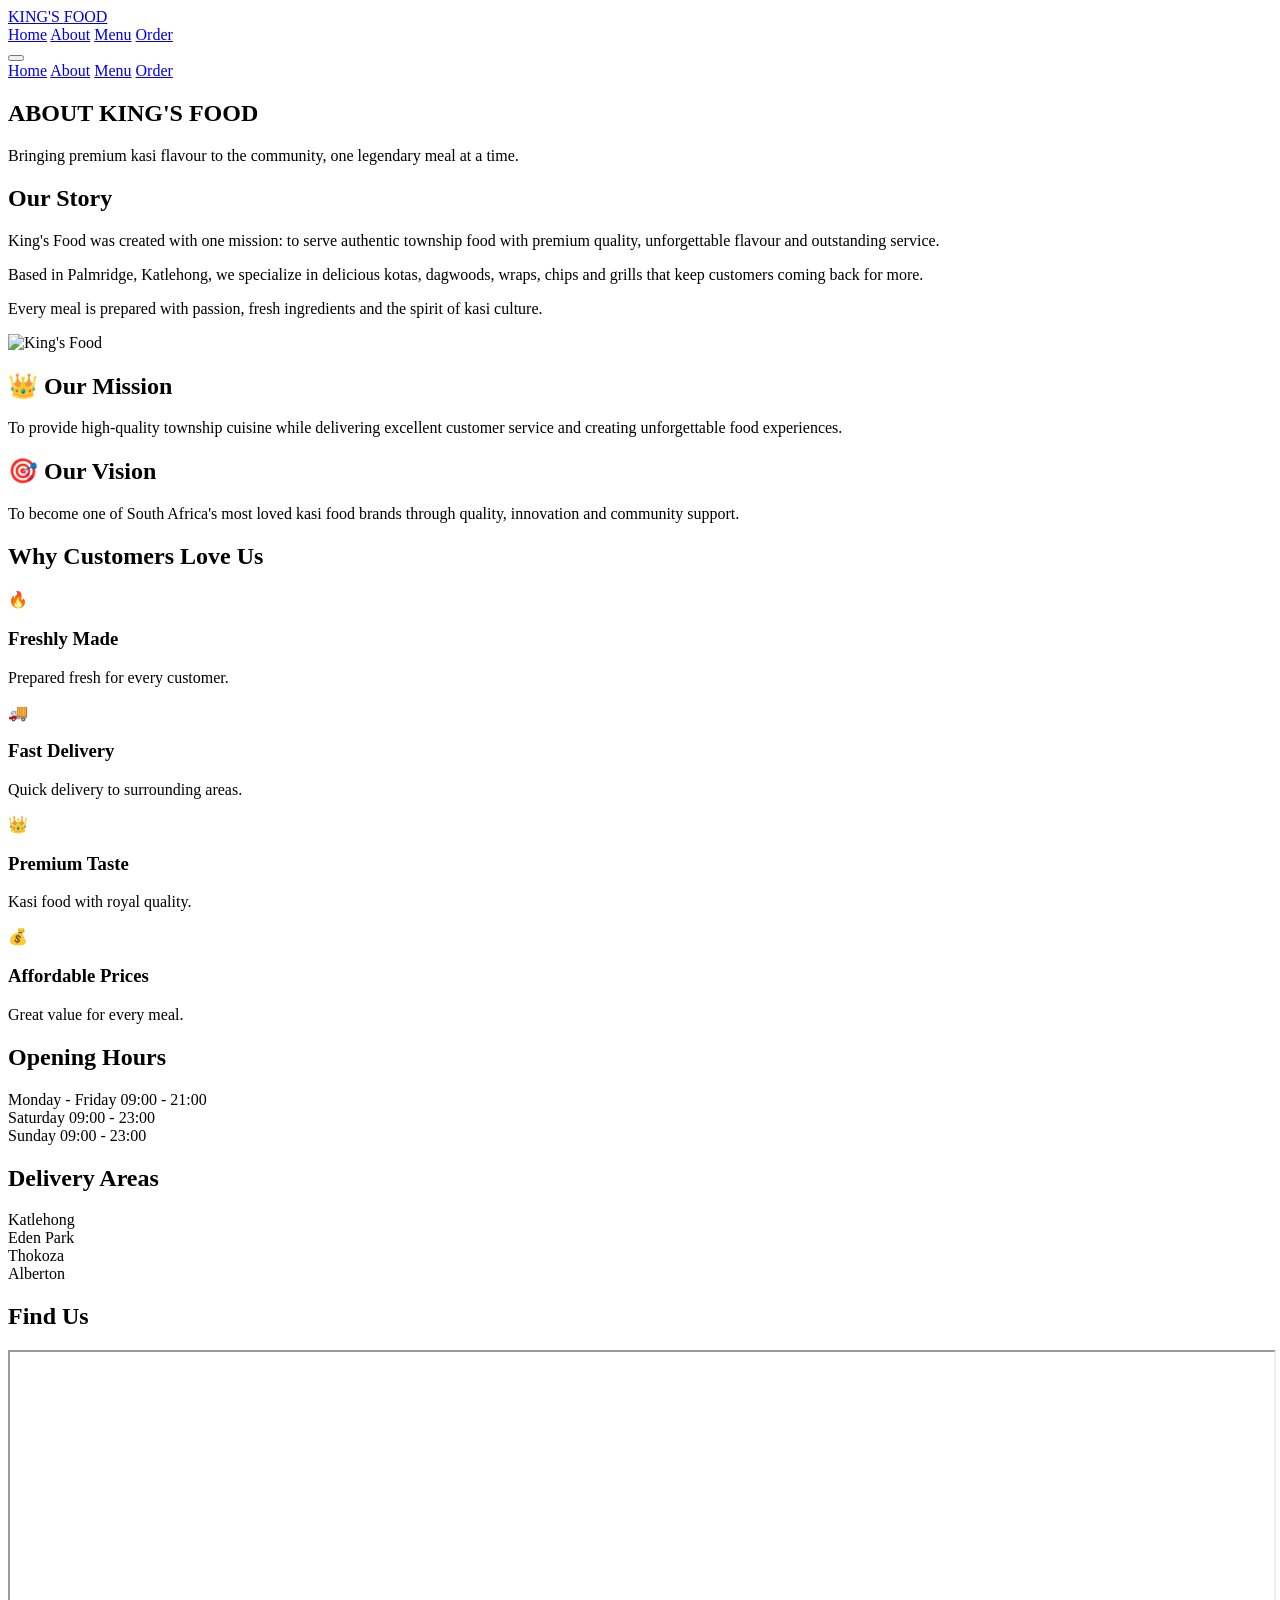
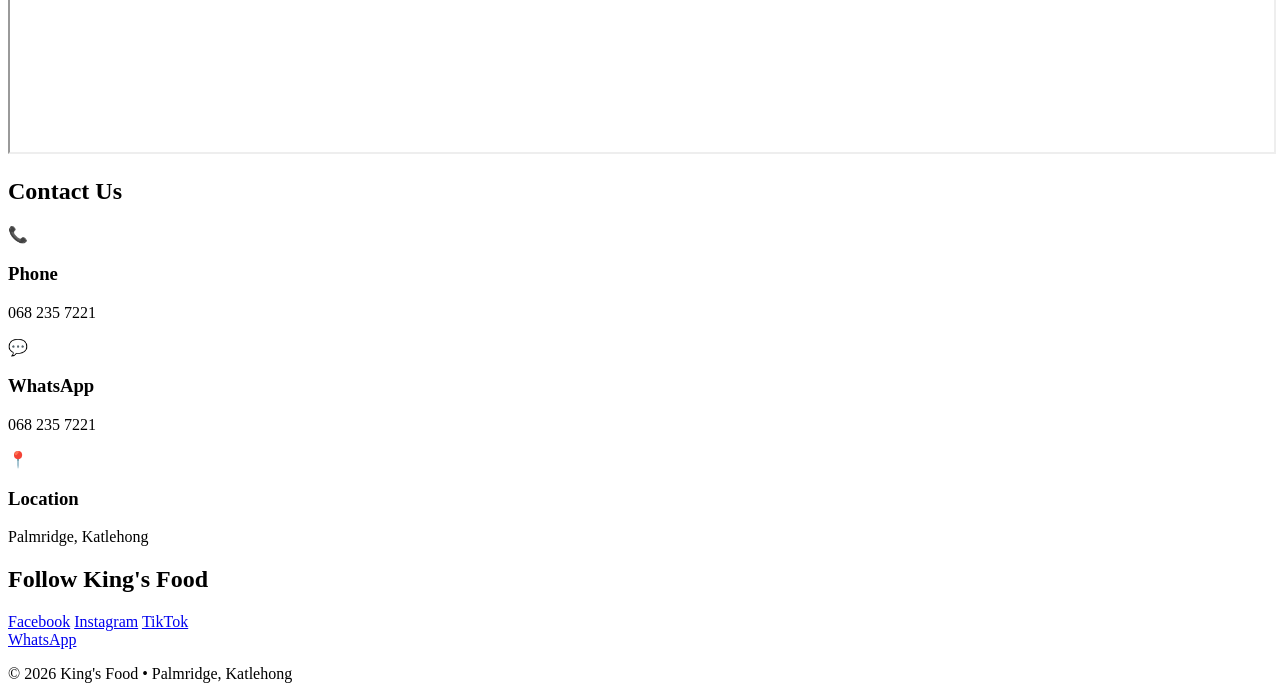
==== about.html @ 994a2424 "Create about.html" ====
<!DOCTYPE html>
<html lang="en">
<head>
    <meta charset="UTF-8">
    <meta name="viewport" content="width=device-width, initial-scale=1.0">
    <title>About Us | King's Food</title>

    <link rel="stylesheet" href="style.css">

    <link href="https://fonts.googleapis.com/css2?family=Bebas+Neue&family=Poppins:wght@300;400;500;600;700;800&display=swap" rel="stylesheet">

    <script src="script.js" defer></script>
</head>
<body>

<!-- ================= NAVIGATION ================= -->

<nav class="navbar">

    <a href="index.html" class="logo">
        KING'S <span>FOOD</span>
    </a>

    <div class="nav-links">
        <a href="index.html">Home</a>
        <a href="about.html" class="active">About</a>
        <a href="menu.html">Menu</a>
        <a href="order.html">Order</a>
    </div>

    <button class="hamburger" onclick="toggleMenu()">
        <span></span>
        <span></span>
        <span></span>
    </button>

</nav>

<!-- ================= MOBILE MENU ================= -->

<div class="mobile-menu">

    <a href="index.html">Home</a>
    <a href="about.html">About</a>
    <a href="menu.html">Menu</a>
    <a href="order.html">Order</a>

</div>

<!-- ================= PAGE HERO ================= -->

<section class="page-hero">

    <div class="page-hero-content">

        <h1>
            ABOUT <span>KING'S FOOD</span>
        </h1>

        <p>
            Bringing premium kasi flavour to the community,
            one legendary meal at a time.
        </p>

    </div>

</section>

<!-- ================= STORY ================= -->

<section class="about-section">

    <div class="about-grid">

        <div class="about-text">

            <h2>
                Our <span>Story</span>
            </h2>

            <p>
                King's Food was created with one mission:
                to serve authentic township food with premium quality,
                unforgettable flavour and outstanding service.
            </p>

            <p>
                Based in Palmridge, Katlehong,
                we specialize in delicious kotas,
                dagwoods, wraps, chips and grills that keep customers
                coming back for more.
            </p>

            <p>
                Every meal is prepared with passion,
                fresh ingredients and the spirit of kasi culture.
            </p>

        </div>

        <div class="about-image">

            <img src="jj.jpg" alt="King's Food">

        </div>

    </div>

</section>

<!-- ================= MISSION ================= -->

<section class="mission-section">

    <div class="mission-card">

        <h2>👑 Our Mission</h2>

        <p>
            To provide high-quality township cuisine
            while delivering excellent customer service
            and creating unforgettable food experiences.
        </p>

    </div>

    <div class="mission-card">

        <h2>🎯 Our Vision</h2>

        <p>
            To become one of South Africa's most loved
            kasi food brands through quality, innovation
            and community support.
        </p>

    </div>

</section>

<!-- ================= WHY US ================= -->

<section class="why-about">

    <h2>
        Why Customers <span>Love Us</span>
    </h2>

    <div class="love-grid">

        <div class="love-card">
            🔥
            <h3>Freshly Made</h3>
            <p>Prepared fresh for every customer.</p>
        </div>

        <div class="love-card">
            🚚
            <h3>Fast Delivery</h3>
            <p>Quick delivery to surrounding areas.</p>
        </div>

        <div class="love-card">
            👑
            <h3>Premium Taste</h3>
            <p>Kasi food with royal quality.</p>
        </div>

        <div class="love-card">
            💰
            <h3>Affordable Prices</h3>
            <p>Great value for every meal.</p>
        </div>

    </div>

</section>

<!-- ================= HOURS ================= -->

<section class="hours-section">

    <h2>
        Opening <span>Hours</span>
    </h2>

    <div class="hours-card">

        <div class="hour-row">
            <span>Monday - Friday</span>
            <span>09:00 - 21:00</span>
        </div>

        <div class="hour-row">
            <span>Saturday</span>
            <span>09:00 - 23:00</span>
        </div>

        <div class="hour-row">
            <span>Sunday</span>
            <span>09:00 - 23:00</span>
        </div>

    </div>

</section>

<!-- ================= DELIVERY ================= -->

<section class="delivery-section">

    <h2>
        Delivery <span>Areas</span>
    </h2>

    <div class="delivery-grid">

        <div class="delivery-card">
            Katlehong
        </div>

        <div class="delivery-card">
            Eden Park
        </div>

        <div class="delivery-card">
            Thokoza
        </div>

        <div class="delivery-card">
            Alberton
        </div>

    </div>

</section>

<!-- ================= MAP ================= -->

<section class="map-section">

    <h2>
        Find <span>Us</span>
    </h2>

    <iframe
        src="https://maps.google.com/maps?q=Palmridge%20Katlehong&t=&z=13&ie=UTF8&iwloc=&output=embed"
        width="100%"
        height="400"
        loading="lazy">
    </iframe>

</section>

<!-- ================= CONTACT ================= -->

<section class="contact-section">

    <h2>
        Contact <span>Us</span>
    </h2>

    <div class="contact-grid">

        <div class="contact-card">
            📞
            <h3>Phone</h3>
            <p>068 235 7221</p>
        </div>

        <div class="contact-card">
            💬
            <h3>WhatsApp</h3>
            <p>068 235 7221</p>
        </div>

        <div class="contact-card">
            📍
            <h3>Location</h3>
            <p>Palmridge, Katlehong</p>
        </div>

    </div>

</section>

<!-- ================= SOCIALS ================= -->

<section class="social-section">

    <h2>
        Follow <span>King's Food</span>
    </h2>

    <div class="social-links">

        <a href="#">Facebook</a>
        <a href="#">Instagram</a>
        <a href="#">TikTok</a>

    </div>

</section>

<!-- ================= WHATSAPP ================= -->

<a
href="https://wa.me/27682357221"
target="_blank"
class="whatsapp-btn">

    WhatsApp

</a>

<!-- ================= FOOTER ================= -->

<footer>

    <p>
        © 2026 King's Food • Palmridge, Katlehong
    </p>

</footer>

</body>
</html>
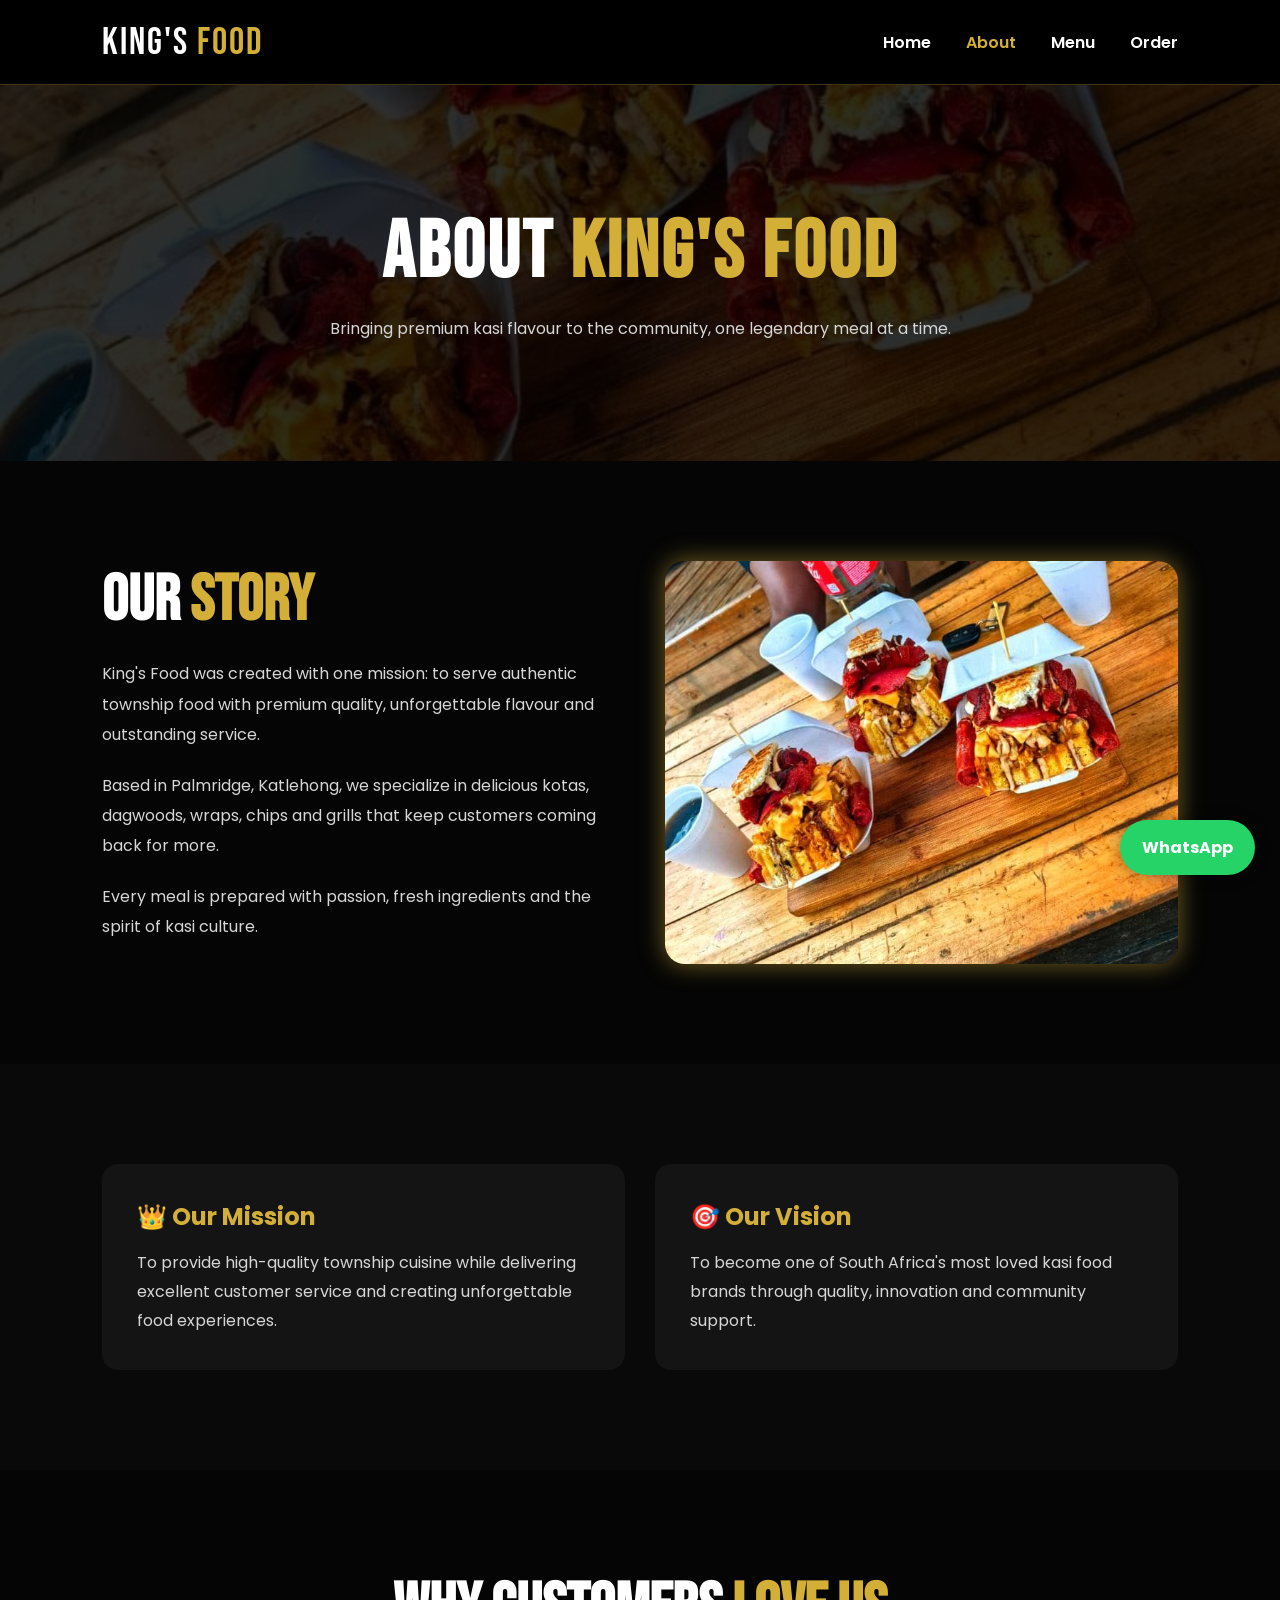
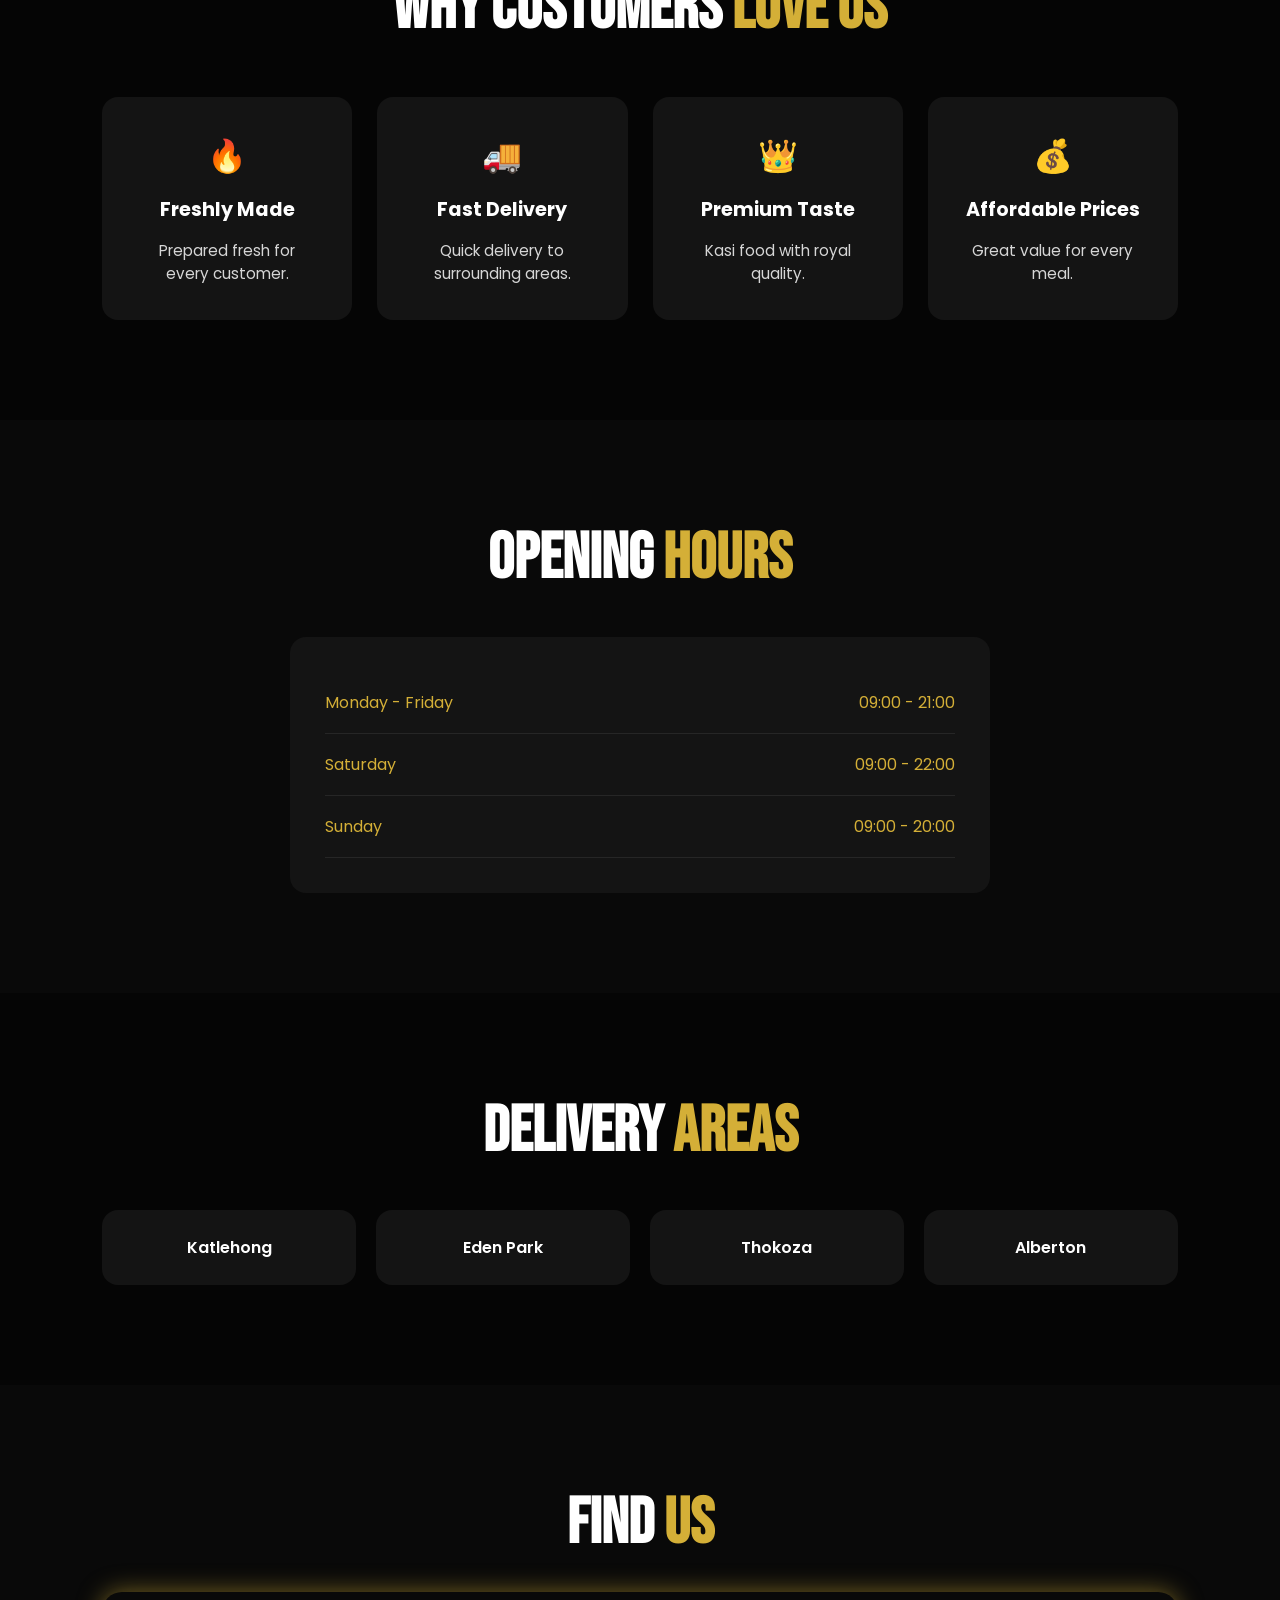
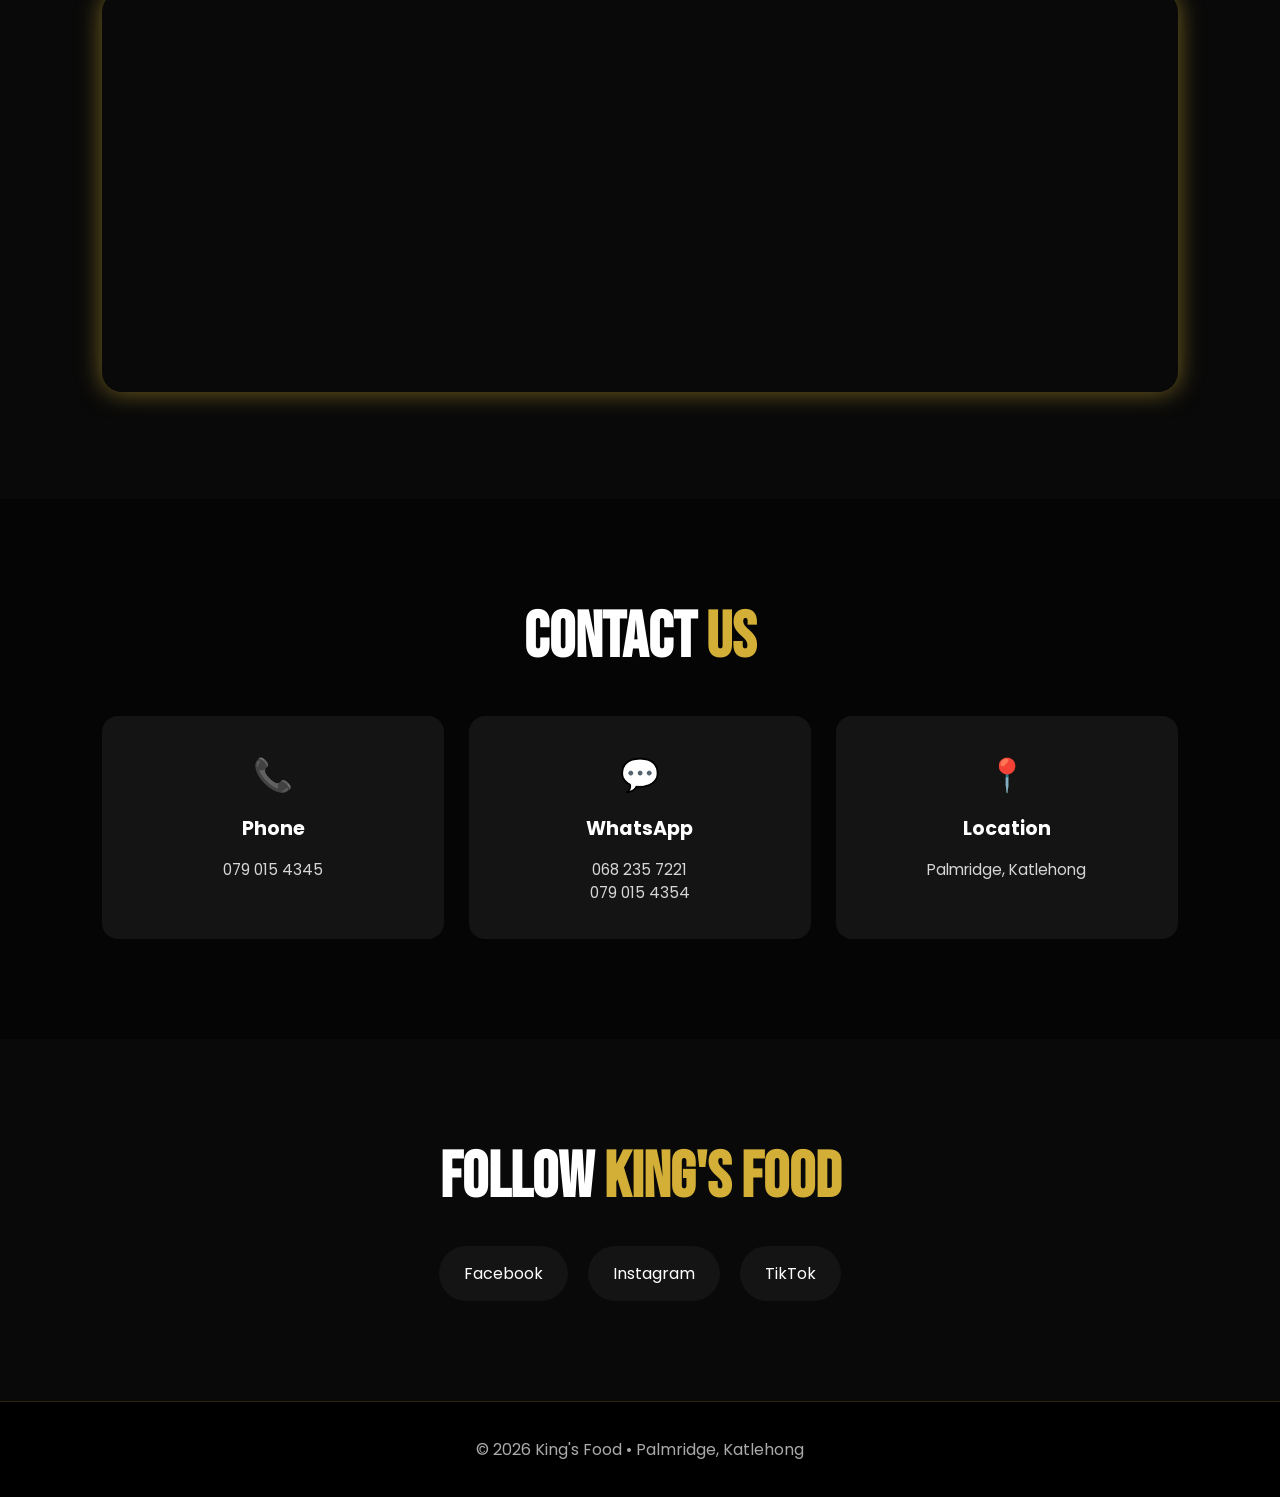
==== commit 2e5af46b: "Update about.html" ====
--- a/about.html
+++ b/about.html
@@ -193,12 +193,12 @@
 
         <div class="hour-row">
             <span>Saturday</span>
-            <span>09:00 - 23:00</span>
+            <span>09:00 - 22:00</span>
         </div>
 
         <div class="hour-row">
             <span>Sunday</span>
-            <span>09:00 - 23:00</span>
+            <span>09:00 - 20:00</span>
         </div>
 
     </div>
@@ -265,13 +265,14 @@
         <div class="contact-card">
             📞
             <h3>Phone</h3>
-            <p>068 235 7221</p>
+            <p>079 015 4345</p>
         </div>
 
         <div class="contact-card">
             💬
             <h3>WhatsApp</h3>
             <p>068 235 7221</p>
+            <p>079 015 4354</p>
         </div>
 
         <div class="contact-card">
@@ -305,7 +306,7 @@
 <!-- ================= WHATSAPP ================= -->
 
 <a
-href="https://wa.me/27682357221"
+href="https://wa.me/27790154354"
 target="_blank"
 class="whatsapp-btn">
 
--- a/style.css
+++ b/style.css
@@ -0,0 +1,1925 @@
+/* ===================================================
+   KING'S FOOD V2
+   FOUNDATION / NAVBAR / HERO
+=================================================== */
+
+/* GOOGLE FONTS */
+@import url('https://fonts.googleapis.com/css2?family=Bebas+Neue&family=Poppins:wght@300;400;500;600;700;800&display=swap');
+
+/* ===================================================
+   VARIABLES
+=================================================== */
+
+:root{
+
+    --gold:#d4af37;
+    --gold-light:#f5d76e;
+    --black:#050505;
+    --dark:#101010;
+    --card:#141414;
+    --white:#ffffff;
+    --text:#d6d6d6;
+
+    --shadow:
+    0 0 15px rgba(212,175,55,.25);
+
+    --shadow-hover:
+    0 0 25px rgba(212,175,55,.55);
+
+    --radius:16px;
+
+}
+
+/* ===================================================
+   RESET
+=================================================== */
+
+*{
+    margin:0;
+    padding:0;
+    box-sizing:border-box;
+}
+
+html{
+    scroll-behavior:smooth;
+}
+
+body{
+
+    background:var(--black);
+
+    color:var(--white);
+
+    font-family:'Poppins',sans-serif;
+
+    overflow-x:hidden;
+
+}
+
+img{
+    width:100%;
+    display:block;
+}
+
+a{
+    text-decoration:none;
+    color:inherit;
+}
+
+ul{
+    list-style:none;
+}
+
+button{
+    cursor:pointer;
+    font-family:inherit;
+}
+
+section{
+    padding:100px 8%;
+}
+
+/* ===================================================
+   CUSTOM SCROLLBAR
+=================================================== */
+
+::-webkit-scrollbar{
+    width:10px;
+}
+
+::-webkit-scrollbar-track{
+    background:#000;
+}
+
+::-webkit-scrollbar-thumb{
+    background:var(--gold);
+    border-radius:50px;
+}
+
+/* ===================================================
+   GLOBAL TITLES
+=================================================== */
+
+.section-heading{
+
+    text-align:center;
+
+    margin-bottom:60px;
+
+}
+
+.section-heading h2{
+
+    font-family:'Bebas Neue',sans-serif;
+
+    font-size:4rem;
+
+    letter-spacing:2px;
+
+    margin-bottom:15px;
+
+}
+
+.section-heading span{
+
+    color:var(--gold);
+
+}
+
+.section-heading p{
+
+    color:var(--text);
+
+    max-width:700px;
+
+    margin:auto;
+
+}
+
+/* ===================================================
+   NAVBAR
+=================================================== */
+
+.navbar{
+
+    position:fixed;
+
+    top:0;
+    left:0;
+
+    width:100%;
+
+    height:85px;
+
+    background:rgba(0,0,0,.92);
+
+    backdrop-filter:blur(12px);
+
+    display:flex;
+
+    justify-content:space-between;
+
+    align-items:center;
+
+    padding:0 8%;
+
+    z-index:9999;
+
+    border-bottom:1px solid rgba(212,175,55,.3);
+
+}
+
+.logo{
+
+    font-family:'Bebas Neue';
+
+    font-size:2.4rem;
+
+    letter-spacing:2px;
+
+}
+
+.logo span{
+
+    color:var(--gold);
+
+}
+
+.nav-links{
+
+    display:flex;
+
+    gap:35px;
+
+}
+
+.nav-links a{
+
+    position:relative;
+
+    font-weight:600;
+
+    transition:.3s;
+
+}
+
+.nav-links a:hover{
+
+    color:var(--gold);
+
+}
+
+.nav-links a.active{
+
+    color:var(--gold);
+
+}
+
+.nav-links a::after{
+
+    content:"";
+
+    position:absolute;
+
+    bottom:-6px;
+    left:0;
+
+    width:0;
+
+    height:2px;
+
+    background:var(--gold);
+
+    transition:.3s;
+
+}
+
+.nav-links a:hover::after{
+
+    width:100%;
+
+}
+
+/* ===================================================
+   HAMBURGER
+=================================================== */
+
+.hamburger{
+
+    display:none;
+
+    flex-direction:column;
+
+    gap:6px;
+
+    background:none;
+
+    border:none;
+
+}
+
+.hamburger span{
+
+    width:28px;
+
+    height:3px;
+
+    background:var(--gold);
+
+    border-radius:20px;
+
+}
+
+/* ===================================================
+   MOBILE MENU
+=================================================== */
+
+.mobile-menu{
+
+    position:fixed;
+
+    top:85px;
+
+    right:-100%;
+
+    width:280px;
+
+    height:100vh;
+
+    background:#000;
+
+    padding:40px;
+
+    display:flex;
+
+    flex-direction:column;
+
+    gap:20px;
+
+    transition:.4s;
+
+    z-index:999;
+
+    border-left:1px solid var(--gold);
+
+}
+
+.mobile-menu.active{
+
+    right:0;
+
+}
+
+.mobile-menu a{
+
+    font-size:1.1rem;
+
+    font-weight:600;
+
+}
+
+.mobile-menu a:hover{
+
+    color:var(--gold);
+
+}
+
+/* ===================================================
+   HERO SECTION
+=================================================== */
+
+.hero{
+
+    min-height:100vh;
+
+    position:relative;
+
+    display:flex;
+
+    justify-content:center;
+
+    align-items:center;
+
+    text-align:center;
+
+    background:
+    linear-gradient(
+    rgba(0,0,0,.72),
+    rgba(0,0,0,.82)
+    ),
+    url("jj.jpg");
+
+    background-size:cover;
+
+    background-position:center;
+
+    background-attachment:fixed;
+
+}
+
+.hero-overlay{
+
+    position:absolute;
+
+    inset:0;
+
+}
+
+.hero-content{
+
+    position:relative;
+
+    z-index:2;
+
+    max-width:900px;
+
+}
+
+.hero-content h1{
+
+    font-family:'Bebas Neue';
+
+    font-size:7rem;
+
+    letter-spacing:4px;
+
+    margin-bottom:10px;
+
+    animation:fadeUp 1s ease;
+
+}
+
+.hero-content h2{
+
+    font-family:'Bebas Neue';
+
+    font-size:4rem;
+
+    margin-bottom:20px;
+
+    animation:fadeUp 1.2s ease;
+
+}
+
+.hero-content h2 span{
+
+    color:var(--gold);
+
+}
+
+.hero-content p{
+
+    max-width:700px;
+
+    margin:auto;
+
+    color:#e0e0e0;
+
+    font-size:1.2rem;
+
+    margin-bottom:35px;
+
+    animation:fadeUp 1.4s ease;
+
+}
+
+.hero-buttons{
+
+    display:flex;
+
+    justify-content:center;
+
+    gap:20px;
+
+    flex-wrap:wrap;
+
+}
+
+/* ===================================================
+   BUTTONS
+=================================================== */
+
+.btn{
+
+    background:var(--gold);
+
+    color:#000;
+
+    border:none;
+
+    padding:15px 32px;
+
+    border-radius:50px;
+
+    font-weight:700;
+
+    transition:.35s;
+
+    box-shadow:var(--shadow);
+
+}
+
+.btn:hover{
+
+    transform:translateY(-4px);
+
+    box-shadow:var(--shadow-hover);
+
+}
+
+.secondary-btn{
+
+    background:transparent;
+
+    color:var(--gold);
+
+    border:2px solid var(--gold);
+
+}
+
+.secondary-btn:hover{
+
+    background:var(--gold);
+
+    color:#000;
+
+}
+
+/* ===================================================
+   PAGE HERO
+=================================================== */
+
+.page-hero{
+
+    margin-top:85px;
+
+    padding:120px 8%;
+
+    text-align:center;
+
+    background:
+    linear-gradient(
+    rgba(0,0,0,.82),
+    rgba(0,0,0,.82)
+    ),
+    url("jj.jpg");
+
+    background-size:cover;
+
+    background-position:center;
+
+}
+
+.page-hero h1{
+
+    font-family:'Bebas Neue';
+
+    font-size:5rem;
+
+    letter-spacing:3px;
+
+}
+
+.page-hero span{
+
+    color:var(--gold);
+
+}
+
+.page-hero p{
+
+    margin-top:15px;
+
+    color:var(--text);
+
+}
+
+/* ===================================================
+   ANIMATIONS
+=================================================== */
+
+@keyframes fadeUp{
+
+    from{
+        opacity:0;
+        transform:translateY(40px);
+    }
+
+    to{
+        opacity:1;
+        transform:translateY(0);
+    }
+
+}
+/* ===================================================
+   STATS SECTION
+=================================================== */
+
+.stats{
+
+    display:grid;
+
+    grid-template-columns:repeat(4,1fr);
+
+    gap:25px;
+
+    background:#080808;
+
+}
+
+.stat-card{
+
+    background:var(--card);
+
+    padding:35px;
+
+    text-align:center;
+
+    border-radius:var(--radius);
+
+    border:1px solid rgba(212,175,55,.15);
+
+    transition:.35s;
+
+}
+
+.stat-card:hover{
+
+    transform:translateY(-8px);
+
+    box-shadow:var(--shadow-hover);
+
+}
+
+.stat-card h3{
+
+    font-size:2.5rem;
+
+    color:var(--gold);
+
+    margin-bottom:10px;
+
+    font-family:'Bebas Neue';
+
+}
+
+.stat-card p{
+
+    color:var(--text);
+
+}
+
+/* ===================================================
+   FEATURED FOODS
+=================================================== */
+
+.featured{
+
+    background:#050505;
+
+}
+
+.food-grid{
+
+    display:grid;
+
+    grid-template-columns:repeat(auto-fit,minmax(300px,1fr));
+
+    gap:30px;
+
+}
+
+.food-card{
+
+    background:var(--card);
+
+    border-radius:20px;
+
+    overflow:hidden;
+
+    transition:.35s;
+
+    border:1px solid rgba(212,175,55,.15);
+
+}
+
+.food-card:hover{
+
+    transform:translateY(-10px);
+
+    box-shadow:var(--shadow-hover);
+
+}
+
+.food-card img{
+
+    height:250px;
+
+    object-fit:cover;
+
+}
+
+.food-content{
+
+    padding:25px;
+
+}
+
+.food-content h3{
+
+    font-family:'Bebas Neue';
+
+    font-size:2rem;
+
+    margin-bottom:10px;
+
+}
+
+.food-content p{
+
+    color:var(--text);
+
+    margin-bottom:15px;
+
+}
+
+.food-content h4{
+
+    color:var(--gold);
+
+    font-size:1.3rem;
+
+}
+
+.badge{
+
+    display:inline-block;
+
+    background:var(--gold);
+
+    color:#000;
+
+    font-weight:700;
+
+    padding:6px 14px;
+
+    border-radius:50px;
+
+    margin-bottom:15px;
+
+    font-size:.85rem;
+
+}
+
+/* ===================================================
+   WHY CHOOSE US
+=================================================== */
+
+.why-us{
+
+    background:#090909;
+
+}
+
+.reasons{
+
+    display:grid;
+
+    grid-template-columns:repeat(auto-fit,minmax(220px,1fr));
+
+    gap:25px;
+
+}
+
+.reason-card{
+
+    background:var(--card);
+
+    padding:35px;
+
+    border-radius:var(--radius);
+
+    text-align:center;
+
+    transition:.35s;
+
+    font-size:2rem;
+
+}
+
+.reason-card:hover{
+
+    transform:translateY(-8px);
+
+    box-shadow:var(--shadow-hover);
+
+}
+
+.reason-card h3{
+
+    margin-top:15px;
+
+    margin-bottom:10px;
+
+    font-size:1.3rem;
+
+}
+
+.reason-card p{
+
+    color:var(--text);
+
+    font-size:.95rem;
+
+}
+
+/* ===================================================
+   TESTIMONIALS
+=================================================== */
+
+.testimonials{
+
+    background:#050505;
+
+}
+
+.review-grid{
+
+    display:grid;
+
+    grid-template-columns:repeat(auto-fit,minmax(280px,1fr));
+
+    gap:25px;
+
+}
+
+.review-card{
+
+    background:var(--card);
+
+    padding:30px;
+
+    border-radius:var(--radius);
+
+    border-left:4px solid var(--gold);
+
+    transition:.35s;
+
+}
+
+.review-card:hover{
+
+    transform:translateY(-6px);
+
+    box-shadow:var(--shadow-hover);
+
+}
+
+.review-card h3{
+
+    color:var(--gold);
+
+    margin-bottom:15px;
+
+}
+
+.review-card p{
+
+    color:var(--text);
+
+    margin-bottom:15px;
+
+    line-height:1.7;
+
+}
+
+.review-card span{
+
+    font-weight:600;
+
+}
+
+/* ===================================================
+   CALL TO ACTION
+=================================================== */
+
+.cta{
+
+    text-align:center;
+
+    background:
+    linear-gradient(
+    rgba(0,0,0,.75),
+    rgba(0,0,0,.75)
+    ),
+    url("jj.jpg");
+
+    background-size:cover;
+
+    background-position:center;
+
+}
+
+.cta h2{
+
+    font-family:'Bebas Neue';
+
+    font-size:4rem;
+
+    margin-bottom:25px;
+
+}
+
+.cta p{
+
+    color:var(--text);
+
+    margin-bottom:25px;
+
+}
+
+/* ===================================================
+   ABOUT SECTION
+=================================================== */
+
+.about-section{
+
+    background:#050505;
+
+}
+
+.about-grid{
+
+    display:grid;
+
+    grid-template-columns:1fr 1fr;
+
+    gap:50px;
+
+    align-items:center;
+
+}
+
+.about-text h2{
+
+    font-family:'Bebas Neue';
+
+    font-size:4rem;
+
+    margin-bottom:20px;
+
+}
+
+.about-text span{
+
+    color:var(--gold);
+
+}
+
+.about-text p{
+
+    color:var(--text);
+
+    margin-bottom:20px;
+
+    line-height:1.9;
+
+}
+
+.about-image img{
+
+    border-radius:20px;
+
+    box-shadow:var(--shadow-hover);
+
+}
+
+/* ===================================================
+   MISSION & VISION
+=================================================== */
+
+.mission-section{
+
+    display:grid;
+
+    grid-template-columns:repeat(2,1fr);
+
+    gap:30px;
+
+    background:#090909;
+
+}
+
+.mission-card{
+
+    background:var(--card);
+
+    padding:35px;
+
+    border-radius:var(--radius);
+
+    transition:.35s;
+
+}
+
+.mission-card:hover{
+
+    transform:translateY(-8px);
+
+    box-shadow:var(--shadow-hover);
+
+}
+
+.mission-card h2{
+
+    margin-bottom:15px;
+
+    color:var(--gold);
+
+}
+
+.mission-card p{
+
+    color:var(--text);
+
+    line-height:1.8;
+
+}
+
+/* ===================================================
+   WHY CUSTOMERS LOVE US
+=================================================== */
+
+.why-about{
+
+    background:#050505;
+
+}
+
+.why-about h2{
+
+    text-align:center;
+
+    font-family:'Bebas Neue';
+
+    font-size:4rem;
+
+    margin-bottom:50px;
+
+}
+
+.why-about span{
+
+    color:var(--gold);
+
+}
+
+.love-grid{
+
+    display:grid;
+
+    grid-template-columns:repeat(auto-fit,minmax(220px,1fr));
+
+    gap:25px;
+
+}
+
+.love-card{
+
+    background:var(--card);
+
+    text-align:center;
+
+    padding:35px;
+
+    border-radius:var(--radius);
+
+    transition:.35s;
+
+    font-size:2rem;
+
+}
+
+.love-card:hover{
+
+    transform:translateY(-8px);
+
+    box-shadow:var(--shadow-hover);
+
+}
+
+.love-card h3{
+
+    margin:15px 0;
+
+    font-size:1.2rem;
+
+}
+
+.love-card p{
+
+    color:var(--text);
+
+    font-size:.95rem;
+
+}
+
+/* ===================================================
+   HOURS SECTION
+=================================================== */
+
+.hours-section{
+
+    background:#090909;
+
+    text-align:center;
+
+}
+
+.hours-section h2{
+
+    font-family:'Bebas Neue';
+
+    font-size:4rem;
+
+    margin-bottom:40px;
+
+}
+
+.hours-section span{
+
+    color:var(--gold);
+
+}
+
+.hours-card{
+
+    max-width:700px;
+
+    margin:auto;
+
+    background:var(--card);
+
+    padding:35px;
+
+    border-radius:var(--radius);
+
+}
+
+.hour-row{
+
+    display:flex;
+
+    justify-content:space-between;
+
+    padding:18px 0;
+
+    border-bottom:1px solid rgba(255,255,255,.08);
+
+}
+
+/* ===================================================
+   DELIVERY SECTION
+=================================================== */
+
+.delivery-section{
+
+    background:#050505;
+
+    text-align:center;
+
+}
+
+.delivery-section h2{
+
+    font-family:'Bebas Neue';
+
+    font-size:4rem;
+
+    margin-bottom:40px;
+
+}
+
+.delivery-section span{
+
+    color:var(--gold);
+
+}
+
+.delivery-grid{
+
+    display:grid;
+
+    grid-template-columns:repeat(auto-fit,minmax(200px,1fr));
+
+    gap:20px;
+
+}
+
+.delivery-card{
+
+    background:var(--card);
+
+    padding:25px;
+
+    border-radius:var(--radius);
+
+    transition:.35s;
+
+    font-weight:600;
+
+}
+
+.delivery-card:hover{
+
+    transform:translateY(-8px);
+
+    box-shadow:var(--shadow-hover);
+
+}
+
+/* ===================================================
+   MAP SECTION
+=================================================== */
+
+.map-section{
+
+    background:#090909;
+
+    text-align:center;
+
+}
+
+.map-section h2{
+
+    font-family:'Bebas Neue';
+
+    font-size:4rem;
+
+    margin-bottom:30px;
+
+}
+
+.map-section span{
+
+    color:var(--gold);
+
+}
+
+.map-section iframe{
+
+    border:none;
+
+    border-radius:20px;
+
+    box-shadow:var(--shadow-hover);
+
+}
+
+/* ===================================================
+   CONTACT SECTION
+=================================================== */
+
+.contact-section{
+
+    background:#050505;
+
+    text-align:center;
+
+}
+
+.contact-section h2{
+
+    font-family:'Bebas Neue';
+
+    font-size:4rem;
+
+    margin-bottom:40px;
+
+}
+
+.contact-section span{
+
+    color:var(--gold);
+
+}
+
+.contact-grid{
+
+    display:grid;
+
+    grid-template-columns:repeat(auto-fit,minmax(250px,1fr));
+
+    gap:25px;
+
+}
+
+.contact-card{
+
+    background:var(--card);
+
+    padding:35px;
+
+    border-radius:var(--radius);
+
+    transition:.35s;
+
+    font-size:2rem;
+
+}
+
+.contact-card:hover{
+
+    transform:translateY(-8px);
+
+    box-shadow:var(--shadow-hover);
+
+}
+
+.contact-card h3{
+
+    margin:15px 0;
+
+    font-size:1.2rem;
+
+}
+
+.contact-card p{
+
+    color:var(--text);
+
+    font-size:.95rem;
+
+}
+
+/* ===================================================
+   SOCIAL LINKS
+=================================================== */
+
+.social-section{
+
+    text-align:center;
+
+    background:#090909;
+
+}
+
+.social-section h2{
+
+    font-family:'Bebas Neue';
+
+    font-size:4rem;
+
+    margin-bottom:30px;
+
+}
+
+.social-section span{
+
+    color:var(--gold);
+
+}
+
+.social-links{
+
+    display:flex;
+
+    justify-content:center;
+
+    gap:20px;
+
+    flex-wrap:wrap;
+
+}
+
+.social-links a{
+
+    background:var(--card);
+
+    padding:15px 25px;
+
+    border-radius:50px;
+
+    transition:.35s;
+
+}
+
+.social-links a:hover{
+
+    background:var(--gold);
+
+    color:#000;
+
+}
+/* ===================================================
+   MENU PAGE
+=================================================== */
+
+.menu-search-section{
+    padding:30px 8%;
+    background:#080808;
+}
+
+#menuSearch{
+    width:100%;
+    max-width:700px;
+    display:block;
+    margin:auto;
+    padding:18px 22px;
+    background:var(--card);
+    border:2px solid rgba(212,175,55,.25);
+    border-radius:50px;
+    color:white;
+    font-size:1rem;
+}
+
+#menuSearch:focus{
+    outline:none;
+    border-color:var(--gold);
+    box-shadow:var(--shadow);
+}
+
+.menu-filters{
+    display:flex;
+    justify-content:center;
+    gap:15px;
+    flex-wrap:wrap;
+    padding:20px 8% 40px;
+    background:#080808;
+}
+
+.filter-btn{
+    padding:12px 22px;
+    border:none;
+    border-radius:50px;
+    background:var(--card);
+    color:white;
+    font-weight:600;
+    transition:.3s;
+}
+
+.filter-btn:hover,
+.active-filter{
+    background:var(--gold);
+    color:black;
+}
+
+/* ===================================================
+   SPECIAL BANNER
+=================================================== */
+
+.special-banner{
+    padding:50px 8%;
+}
+
+.special-content{
+    background:
+    linear-gradient(
+    rgba(0,0,0,.75),
+    rgba(0,0,0,.75)
+    ),
+    url("45.jpg");
+
+    background-size:cover;
+    background-position:center;
+
+    padding:60px;
+    border-radius:25px;
+
+    text-align:center;
+
+    border:1px solid rgba(212,175,55,.3);
+}
+
+.special-content h2{
+    color:var(--gold);
+    margin-bottom:10px;
+}
+
+.special-content h3{
+    font-family:'Bebas Neue';
+    font-size:3rem;
+    letter-spacing:2px;
+    margin-bottom:10px;
+}
+
+.special-content p{
+    color:#ddd;
+    margin-bottom:25px;
+}
+
+/* ===================================================
+   MENU LAYOUT
+=================================================== */
+
+.menu-container{
+
+    display:grid;
+
+    grid-template-columns:2fr 1fr;
+
+    gap:35px;
+
+    padding:50px 8%;
+}
+
+.food-menu-grid{
+
+    display:grid;
+
+    grid-template-columns:repeat(auto-fit,minmax(260px,1fr));
+
+    gap:25px;
+}
+
+.food-card{
+
+    background:var(--card);
+
+    padding:25px;
+
+    border-radius:20px;
+
+    border:1px solid rgba(212,175,55,.12);
+
+    transition:.35s;
+}
+
+.food-card:hover{
+
+    transform:translateY(-8px);
+
+    box-shadow:var(--shadow-hover);
+}
+
+.food-card h3{
+
+    font-family:'Bebas Neue';
+
+    font-size:2rem;
+
+    margin-bottom:10px;
+}
+
+.food-card p{
+
+    color:var(--text);
+
+    margin-bottom:15px;
+}
+
+.food-card h4{
+
+    color:var(--gold);
+
+    margin-bottom:15px;
+
+    font-size:1.4rem;
+}
+
+/* ===================================================
+   MODERN CART
+=================================================== */
+
+.modern-cart{
+
+    position:sticky;
+
+    top:110px;
+
+    background:var(--card);
+
+    border-radius:20px;
+
+    padding:25px;
+
+    height:fit-content;
+
+    border:1px solid rgba(212,175,55,.2);
+}
+
+.modern-cart h2{
+
+    font-family:'Bebas Neue';
+
+    font-size:2rem;
+
+    margin-bottom:20px;
+}
+
+.cart-list{
+
+    margin-bottom:20px;
+}
+
+.cart-list li{
+
+    display:flex;
+
+    justify-content:space-between;
+
+    gap:10px;
+
+    padding:12px 0;
+
+    border-bottom:1px solid rgba(255,255,255,.08);
+}
+
+.cart-footer p{
+
+    font-weight:700;
+
+    color:var(--gold);
+
+    margin-bottom:15px;
+}
+
+.cart-footer .btn{
+
+    width:100%;
+
+    margin-bottom:10px;
+}
+
+/* ===================================================
+   CHECKOUT PAGE
+=================================================== */
+
+.checkout-container{
+
+    display:grid;
+
+    grid-template-columns:1.3fr .9fr;
+
+    gap:35px;
+
+    padding:60px 8%;
+}
+
+.checkout-form,
+.checkout-summary{
+
+    background:var(--card);
+
+    padding:30px;
+
+    border-radius:20px;
+
+    border:1px solid rgba(212,175,55,.15);
+}
+
+.checkout-form h2,
+.checkout-summary h2{
+
+    font-family:'Bebas Neue';
+
+    font-size:2rem;
+
+    margin-bottom:25px;
+}
+
+.checkout-form input,
+.checkout-form select,
+.checkout-form textarea{
+
+    width:100%;
+
+    padding:15px;
+
+    margin-bottom:15px;
+
+    background:#0d0d0d;
+
+    border:1px solid rgba(212,175,55,.25);
+
+    color:white;
+
+    border-radius:12px;
+}
+
+.checkout-form textarea{
+
+    resize:vertical;
+}
+
+.checkout-form input:focus,
+.checkout-form select:focus,
+.checkout-form textarea:focus{
+
+    outline:none;
+
+    border-color:var(--gold);
+}
+
+.summary-box{
+
+    margin-top:25px;
+}
+
+.summary-row{
+
+    display:flex;
+
+    justify-content:space-between;
+
+    padding:15px 0;
+
+    border-bottom:1px solid rgba(255,255,255,.08);
+}
+
+.grand-total{
+
+    font-size:1.15rem;
+
+    font-weight:700;
+
+    color:var(--gold);
+}
+
+/* ===================================================
+   ORDER STEPS
+=================================================== */
+
+.order-steps{
+
+    background:#090909;
+
+    text-align:center;
+}
+
+.order-steps h2{
+
+    font-family:'Bebas Neue';
+
+    font-size:4rem;
+
+    margin-bottom:40px;
+}
+
+.steps-grid{
+
+    display:grid;
+
+    grid-template-columns:repeat(auto-fit,minmax(220px,1fr));
+
+    gap:25px;
+}
+
+.step-card{
+
+    background:var(--card);
+
+    padding:30px;
+
+    border-radius:20px;
+
+    transition:.35s;
+}
+
+.step-card:hover{
+
+    transform:translateY(-8px);
+
+    box-shadow:var(--shadow-hover);
+}
+
+.step-card h3{
+
+    width:70px;
+    height:70px;
+
+    margin:auto;
+
+    display:flex;
+
+    align-items:center;
+
+    justify-content:center;
+
+    border-radius:50%;
+
+    background:var(--gold);
+
+    color:black;
+
+    margin-bottom:20px;
+}
+
+/* ===================================================
+   FLOATING WHATSAPP
+=================================================== */
+
+.whatsapp-btn{
+
+    position:fixed;
+
+    bottom:25px;
+
+    right:25px;
+
+    z-index:999;
+
+    background:#25D366;
+
+    color:white;
+
+    padding:15px 22px;
+
+    border-radius:50px;
+
+    font-weight:700;
+
+    box-shadow:0 0 15px rgba(0,0,0,.4);
+
+    transition:.3s;
+}
+
+.whatsapp-btn:hover{
+
+    transform:scale(1.08);
+}
+
+/* ===================================================
+   FOOTER
+=================================================== */
+
+footer{
+
+    background:#000;
+
+    text-align:center;
+
+    padding:35px;
+
+    border-top:1px solid rgba(212,175,55,.2);
+}
+
+footer p{
+
+    color:#aaa;
+}
+
+/* ===================================================
+   REVEAL ANIMATION
+=================================================== */
+
+.reveal{
+
+    opacity:0;
+
+    transform:translateY(40px);
+
+    transition:all .8s ease;
+}
+
+.reveal.active{
+
+    opacity:1;
+
+    transform:translateY(0);
+}
+
+/* ===================================================
+   MOBILE RESPONSIVE
+=================================================== */
+
+@media(max-width:992px){
+
+    .menu-container,
+    .checkout-container,
+    .about-grid,
+    .mission-section{
+
+        grid-template-columns:1fr;
+    }
+
+    .modern-cart{
+
+        position:relative;
+
+        top:0;
+    }
+
+}
+
+@media(max-width:768px){
+
+    .nav-links{
+        display:none;
+    }
+
+    .hamburger{
+        display:flex;
+    }
+
+    .hero-content h1{
+        font-size:4rem;
+    }
+
+    .hero-content h2{
+        font-size:2.5rem;
+    }
+
+    .page-hero h1{
+        font-size:3rem;
+    }
+
+    .section-heading h2,
+    .about-text h2,
+    .hours-section h2,
+    .delivery-section h2,
+    .contact-section h2,
+    .order-steps h2,
+    .cta h2{
+        font-size:2.8rem;
+    }
+
+    .special-content{
+        padding:35px 20px;
+    }
+
+    .special-content h3{
+        font-size:2rem;
+    }
+
+    .stats{
+        grid-template-columns:1fr 1fr;
+    }
+
+    section{
+        padding:70px 6%;
+    }
+}
+
+@media(max-width:480px){
+
+    .hero-content h1{
+        font-size:3rem;
+    }
+
+    .hero-content p{
+        font-size:1rem;
+    }
+
+    .stats{
+        grid-template-columns:1fr;
+    }
+
+    .food-grid,
+    .food-menu-grid,
+    .review-grid,
+    .delivery-grid,
+    .steps-grid{
+        grid-template-columns:1fr;
+    }
+
+    .btn{
+        width:100%;
+    }
+
+    .whatsapp-btn{
+        right:15px;
+        bottom:15px;
+        padding:12px 18px;
+    }
+}
